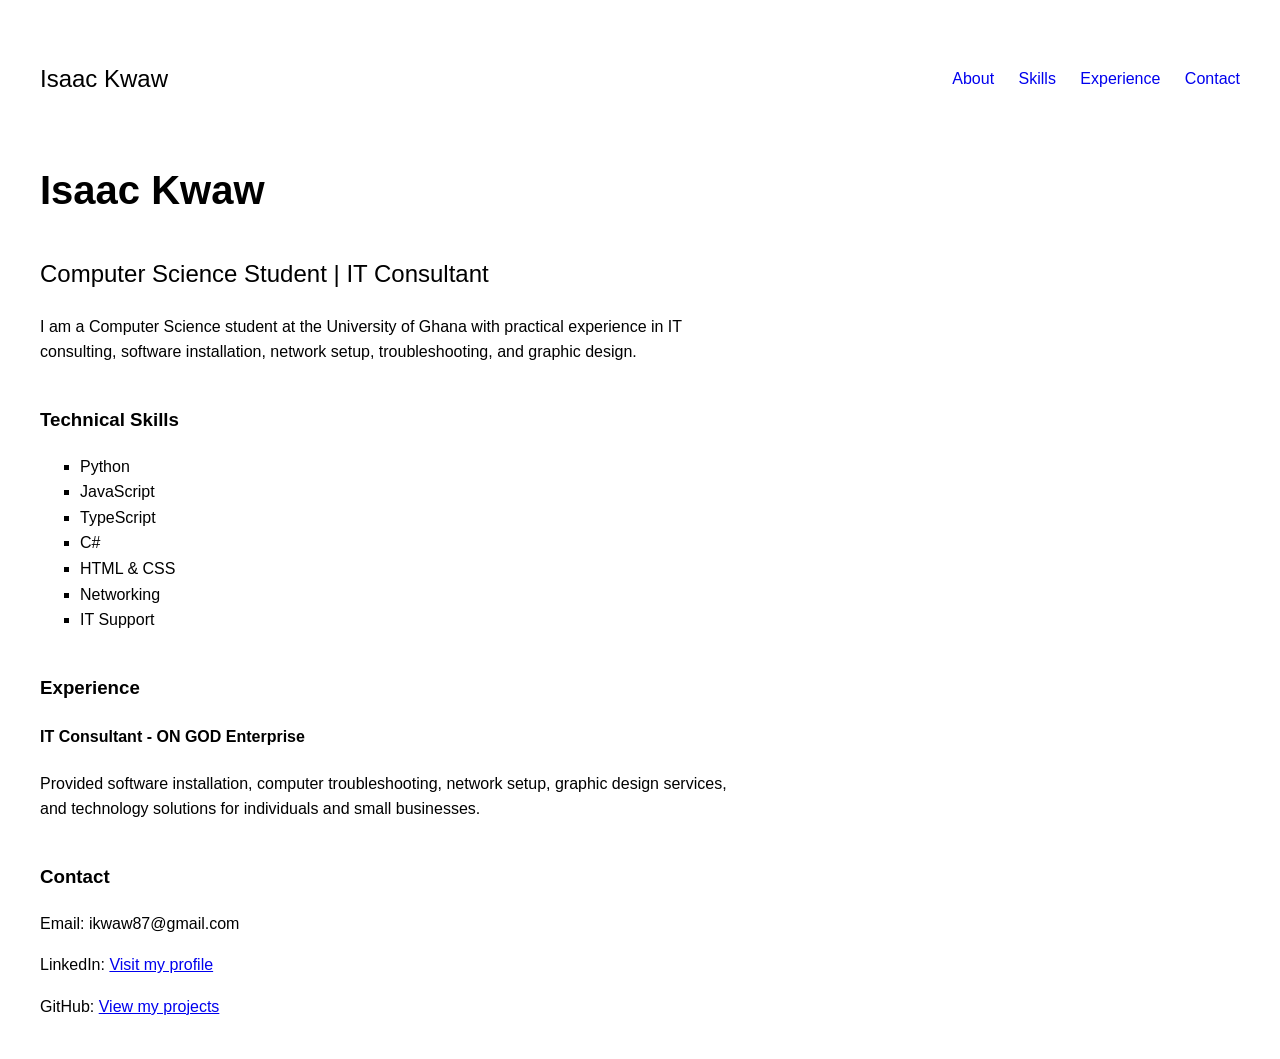
==== index.html @ 3eca7b40 "Initial clean portfolio upload" ====
<!doctype html>
<html>
  <head>
    <title>Isaac Kwaw | Portfolio</title>
    <link rel="stylesheet" href="style.css" />
  </head>

  <body>
    <body>

<nav>
    <h2>Isaac Kwaw</h2>
    <div>
        <a href="#about">About</a>
        <a href="#skills">Skills</a>
        <a href="#experience">Experience</a>
        <a href="#contact">Contact</a>
    </div>
</nav>


<section id="about">
    <h1>Isaac Kwaw</h1>

    <h2>Computer Science Student | IT Consultant</h2>

    <p>
    I am a Computer Science student at the University of Ghana
    with practical experience in IT consulting, software installation,
    network setup, troubleshooting, and graphic design.
    </p>
</section>


<section id="skills">

<h3>Technical Skills</h3>

<ul>
    <li>Python</li>
    <li>JavaScript</li>
    <li>TypeScript</li>
    <li>C#</li>
    <li>HTML & CSS</li>
    <li>Networking</li>
    <li>IT Support</li>
</ul>

</section>


<section id="experience">

<h3>Experience</h3>

<h4>IT Consultant - ON GOD Enterprise</h4>

<p>
Provided software installation, computer troubleshooting,
network setup, graphic design services, and technology
solutions for individuals and small businesses.
</p>

</section>


<section id="contact">

<h3>Contact</h3>

<p>Email: ikwaw87@gmail.com</p>

<p>
LinkedIn:
<a href="https://www.linkedin.com/in/isaac-kwaw-22ab22366">
Visit my profile
</a>
</p>

<p>
GitHub:
<a href="https://github.com/Nkesse-glitch">
View my projects
</a>
</p>

</section>


<script src="script.js"></script>

</body>
</html>
---- style.css ----
body {
  font-family: Arial, sans-serif;
  margin: 40px;
  line-height: 1.6;
}

h1 {
  font-size: 40px;
}

h2 {
  font-weight: normal;
}

p {
  max-width: 700px;
}

ul {
  list-style-type: square;
}
nav {
  display: flex;
  justify-content: space-between;
  align-items: center;
  margin-bottom: 40px;
}

nav a {
  margin-left: 20px;
  text-decoration: none;
}

section {
  margin-bottom: 40px;
}
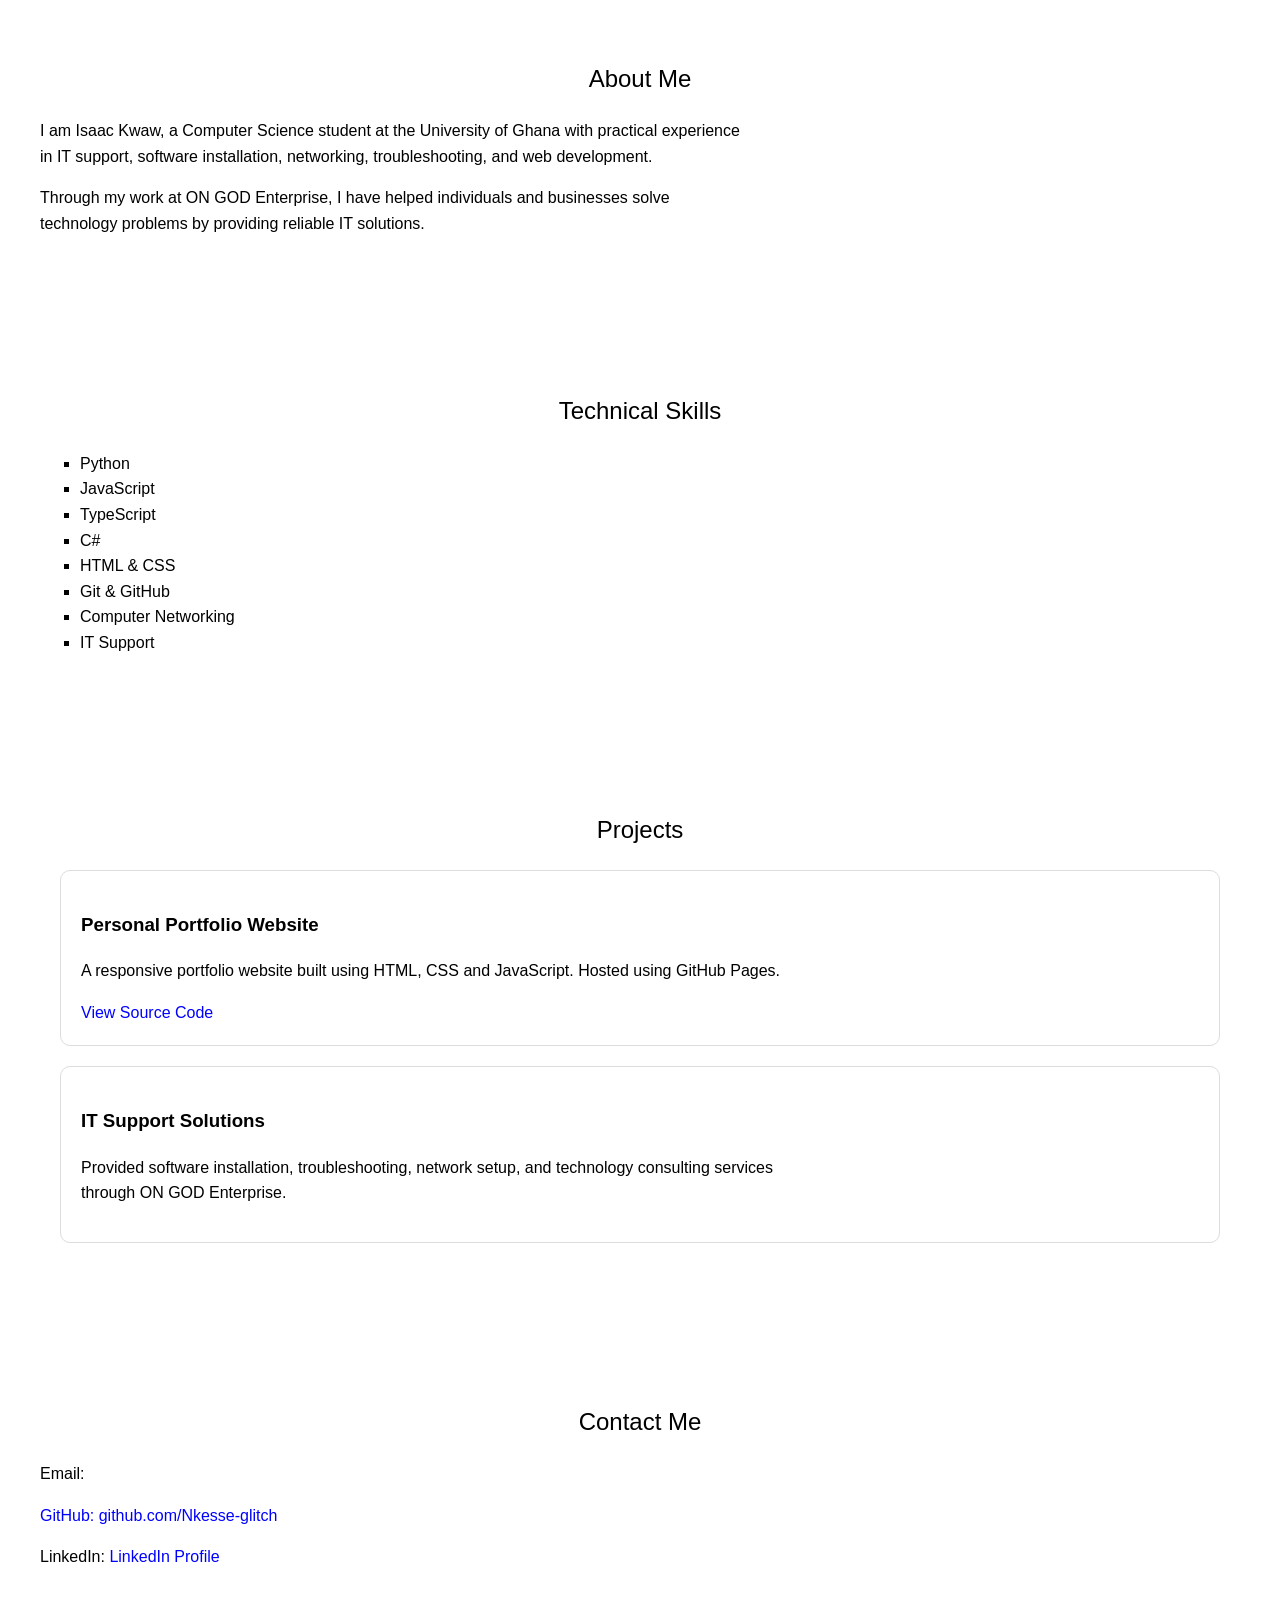
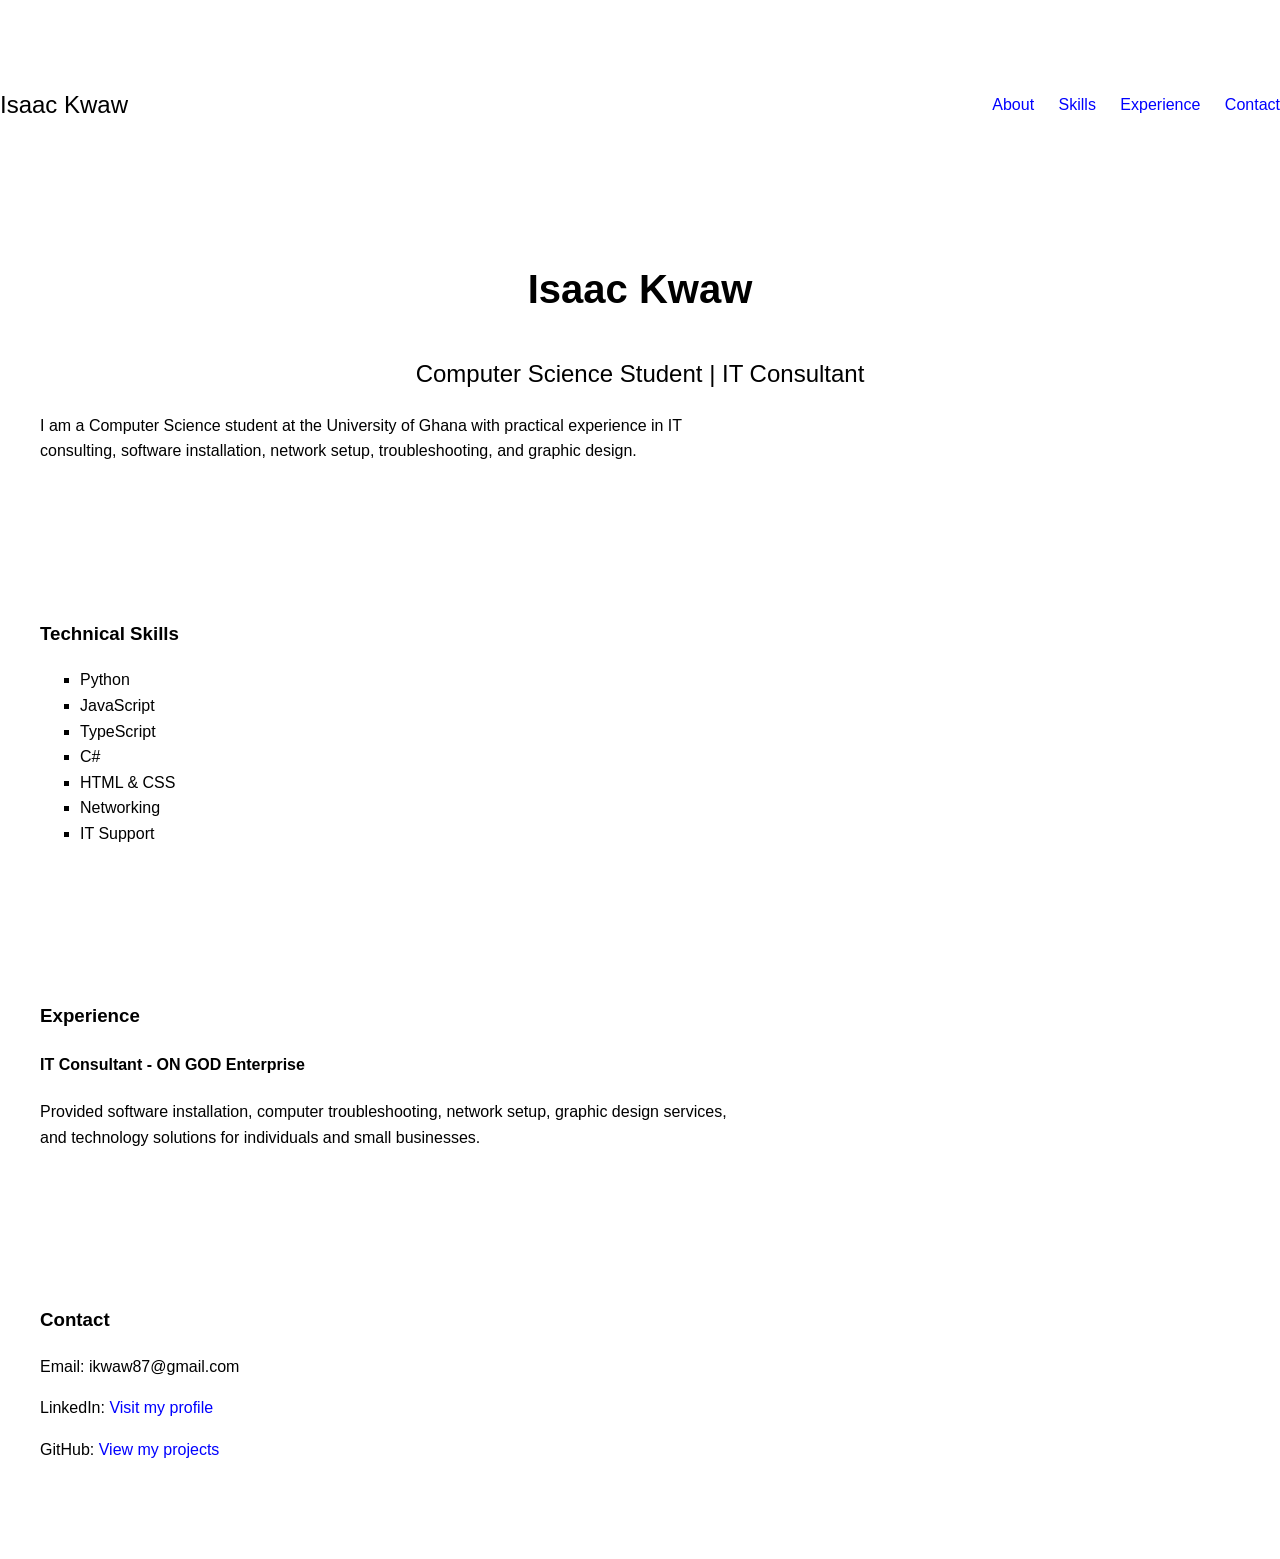
==== commit efbee088: "Add website favicon" ====
--- a/index.html
+++ b/index.html
@@ -1,12 +1,106 @@
 <!doctype html>
 <html>
   <head>
-    <title>Isaac Kwaw | Portfolio</title>
+   <title>Isaac Kwaw | Computer Science Student & IT Specialist</title>
+   
+     <link rel="icon" type="image/png" href="favicon.pg.png">
+
+<meta name="description" content="Isaac Kwaw is a Computer Science student at the University of Ghana specializing in software development, IT support, networking, and technology solutions.">
     <link rel="stylesheet" href="style.css" />
   </head>
 
   <body>
     <body>
+        <section id="about">
+    <h2>About Me</h2>
+
+    <p>
+        I am Isaac Kwaw, a Computer Science student at the University of Ghana
+        with practical experience in IT support, software installation,
+        networking, troubleshooting, and web development.
+    </p>
+
+    <p>
+        Through my work at ON GOD Enterprise, I have helped individuals and
+        businesses solve technology problems by providing reliable IT solutions.
+    </p>
+</section>
+
+<section id="skills">
+
+<h2>Technical Skills</h2>
+
+<ul>
+    <li>Python</li>
+    <li>JavaScript</li>
+    <li>TypeScript</li>
+    <li>C#</li>
+    <li>HTML & CSS</li>
+    <li>Git & GitHub</li>
+    <li>Computer Networking</li>
+    <li>IT Support</li>
+</ul>
+
+</section>
+
+<section id="projects">
+
+<h2>Projects</h2>
+
+<div class="project">
+
+<h3>Personal Portfolio Website</h3>
+
+<p>
+A responsive portfolio website built using HTML, CSS and JavaScript.
+Hosted using GitHub Pages.
+</p>
+
+<a href="https://github.com/Nkesse-glitch/Isaac-Kwaw-portfolio">
+View Source Code
+</a>
+
+</div>
+
+
+<div class="project">
+
+<h3>IT Support Solutions</h3>
+
+<p>
+Provided software installation, troubleshooting, network setup,
+and technology consulting services through ON GOD Enterprise.
+</p>
+
+</div>
+
+
+</section>
+
+<section id="contact">
+
+<h2>Contact Me</h2>
+
+<p>
+Email: 
+<a href="ikwaw87@gmail.com"
+p>
+
+<p>
+GitHub:
+<a href="https://github.com/Nkesse-glitch">
+github.com/Nkesse-glitch
+</a>
+</p>
+
+<p>
+LinkedIn:
+<a href="https://www.linkedin.com/in/isaac-kwaw-22ab22366">
+LinkedIn Profile
+</a>
+</p>
+
+</section>
 
 <nav>
     <h2>Isaac Kwaw</h2>
--- a/style.css
+++ b/style.css
@@ -34,3 +34,30 @@
 section {
   margin-bottom: 40px;
 }
+body {
+  font-family: Arial, sans-serif;
+  line-height: 1.6;
+  margin: 0;
+  padding: 0;
+}
+
+section {
+  padding: 40px;
+}
+
+h1,
+h2 {
+  text-align: center;
+}
+
+.project {
+  border: 1px solid #ddd;
+  padding: 20px;
+  margin: 20px;
+  border-radius: 10px;
+}
+
+a {
+  color: blue;
+  text-decoration: none;
+}
